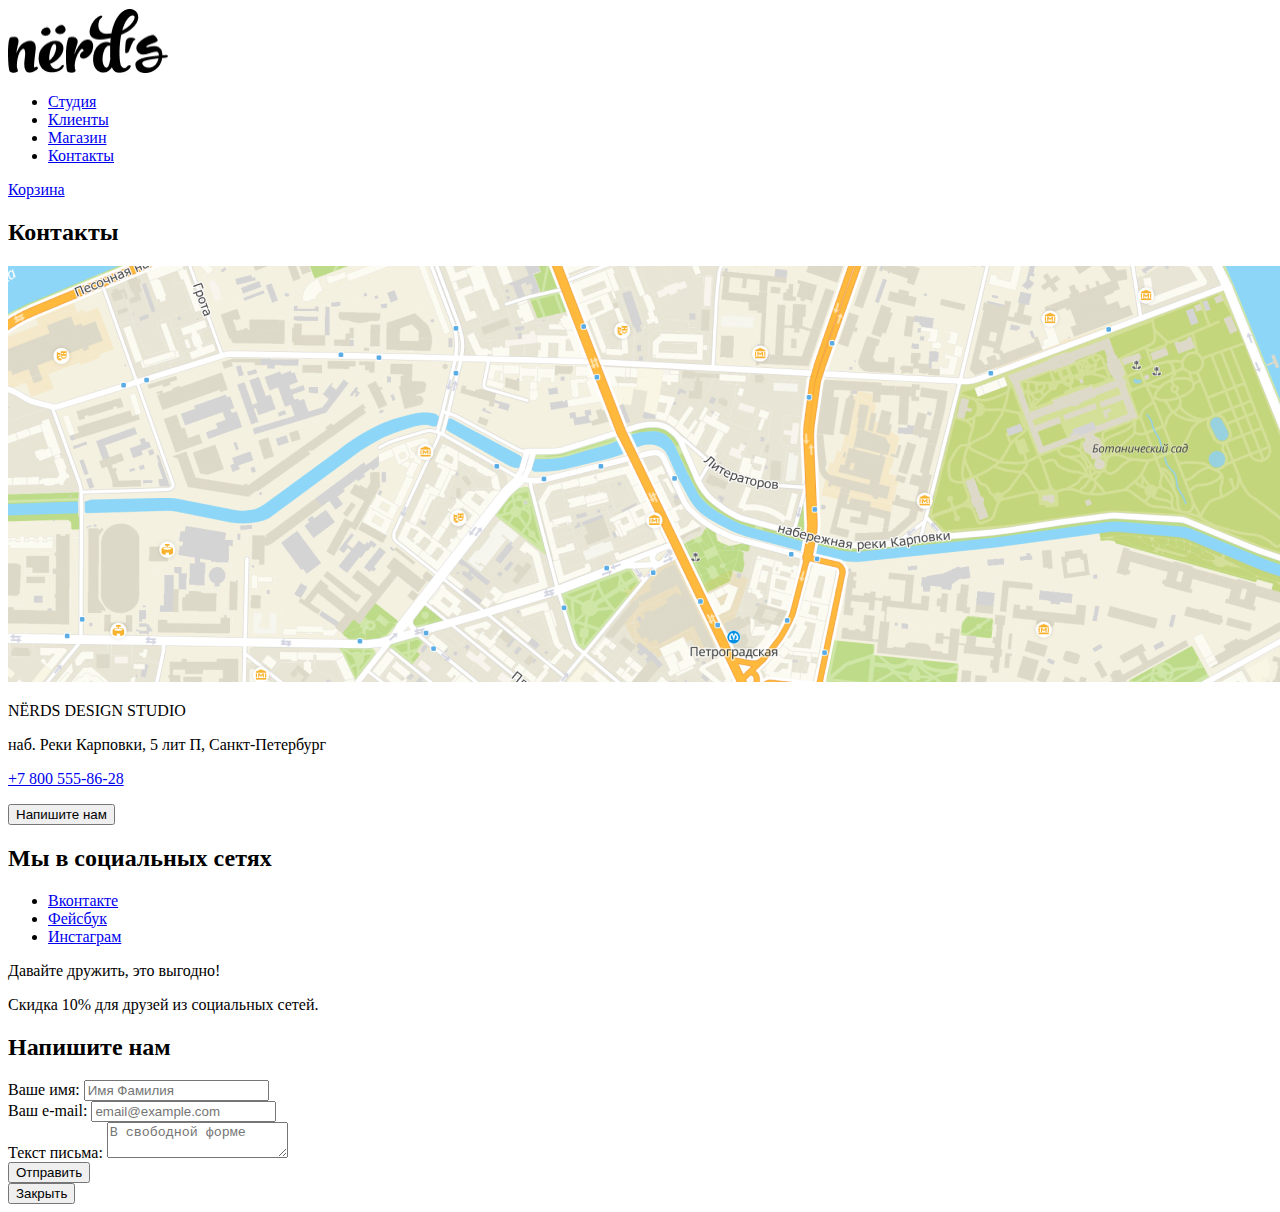
==== blank.html @ e8d6576e "Переделал разметку и графику для всех страниц" ====
<!DOCTYPE html>
<html lang="ru">

<head>
  <meta charset="utf-8">
  <title>Дизайн-студия «Нёрдс»</title>
  <link rel="icon" href="favicon.ico">
</head>

<body>

  <header>
    <nav>
      <a href="index.html">
        <img src="img/nerds-logo.png" width="160" height="65" alt="">
      </a>
      <ul>
        <li><a href="index.html">Студия</a></li>
        <li><a href="blank.html">Клиенты</a></li>
        <li><a href="catalog.html">Магазин</a></li>
        <li><a href="blank.html">Контакты</a></li>
      </ul>
      <a href="blank.html">Корзина</a>
    </nav>
  </header>

  <main>

  </main>

  <footer class="main-footer">

    <section>
      <h2>Контакты</h2>
      <!-- Здесь будет карта -->
      <img src="img/map.jpg" alt="" width="1440" height="416">
      <p>NЁRDS DESIGN STUDIO</p>
      <p>
        наб. Реки Карповки, 5 лит П, Санкт-Петербург
      </p>
      <p>
        <a href="tel:+78005558628">+7 800 555-86-28</a>
      </p>
      <button type="button">Напишите нам</button>
    </section>

    <section>
      <h2>Мы в социальных сетях</h2>
      <ul>
        <li>
          <a href="blank.html">Вконтакте</a>
        </li>
        <li>
          <a href="blank.html">Фейсбук</a>
        </li>
        <li>
          <a href="blank.html">Инстаграм</a>
        </li>
      </ul>
      <p>Давайте дружить, это выгодно!</p>
      <p>Скидка 10% для друзей из социальных сетей.</p>
    </section>
  </footer>

  <section>
    <h2>Напишите нам</h2>
    <form action="https://echo.htmlacademy.ru" method="post">
      <div>
        <label for="name">Ваше имя:</label>
        <input id="name" type="text" name="name" placeholder="Имя Фамилия">
      </div>
      <div>
        <label for="email">Ваш e-mail:</label>
        <input id="email" type="email" name="email" placeholder="email@example.com">
      </div>
      <div>
        <label for="message">Текст письма:</label>
        <textarea id="message" name="message" placeholder="В свободной форме"></textarea>
      </div>
      <button type="submit">Отправить</button>
    </form>
    <button type="button">Закрыть</button>
  </section>

</body>

</html>
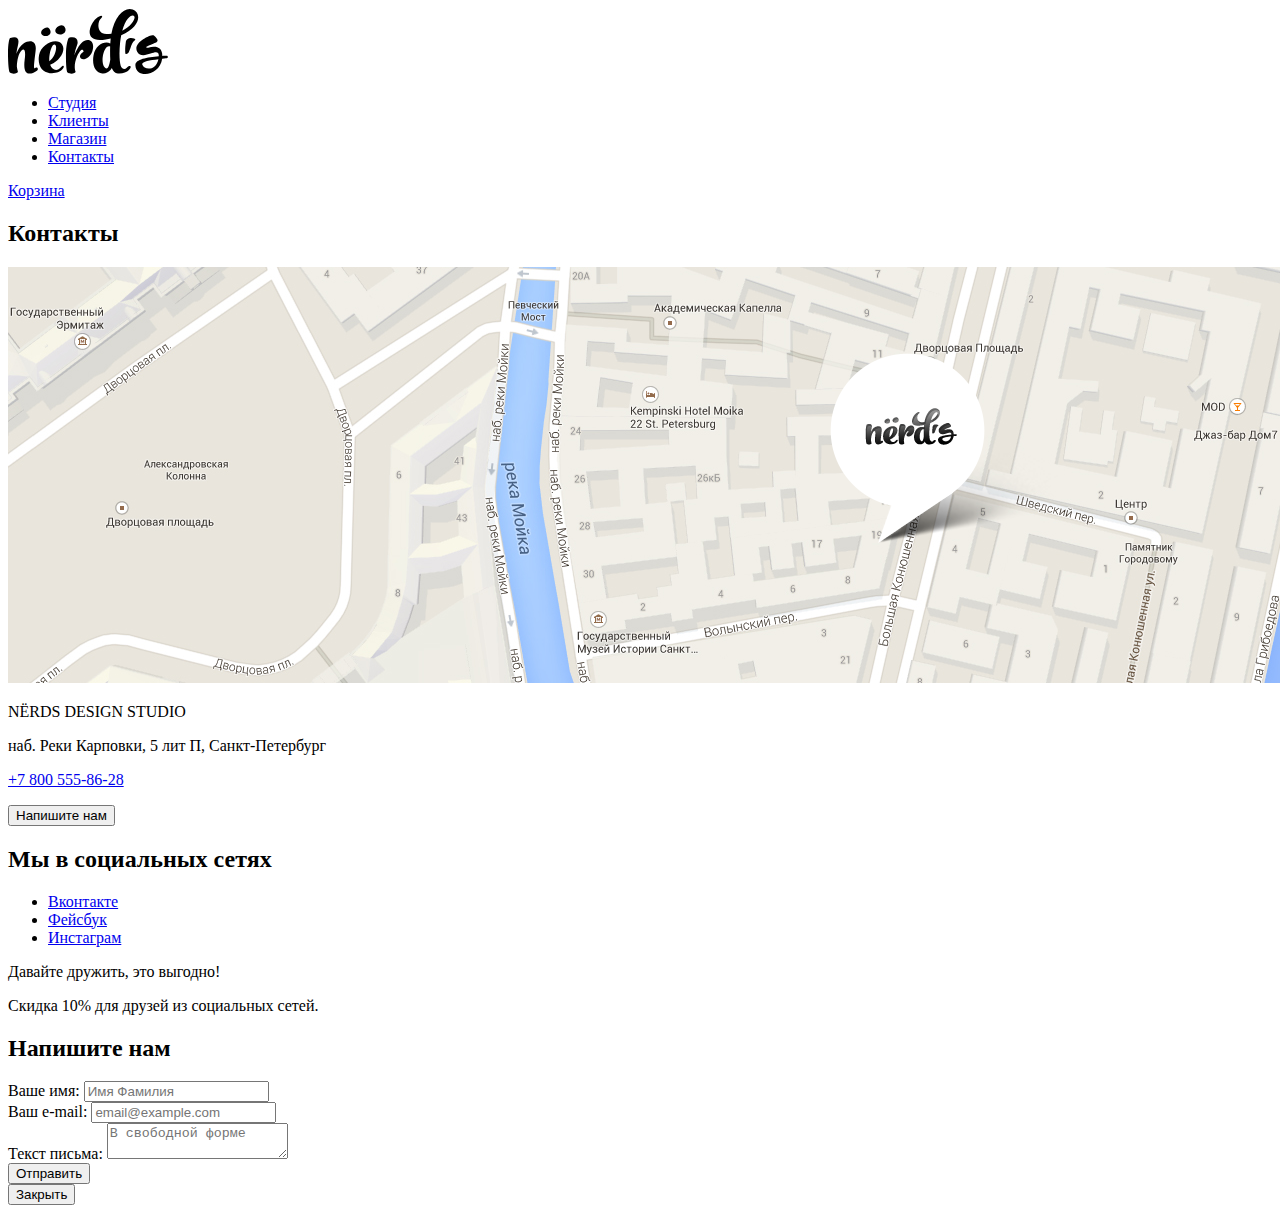
==== commit a82c8593: "Добавляет папки для картинок в разных форматах" ====
--- a/blank.html
+++ b/blank.html
@@ -5,6 +5,9 @@
   <meta charset="utf-8">
   <title>Дизайн-студия «Нёрдс»</title>
   <link rel="icon" href="favicon.ico">
+  <link rel="icon" href="img/favicons/icon.svg" type="image/svg+xml">
+  <link rel="apple-touch-icon" href="img/favicons/180.png">
+  <link rel="manifest" href="manifest.webmanifest">
 </head>
 
 <body>
@@ -12,7 +15,7 @@
   <header>
     <nav>
       <a href="index.html">
-        <img src="img/nerds-logo.png" width="160" height="65" alt="">
+        <img src="img/svg/nerds-logo.svg" width="160" height="66" alt="">
       </a>
       <ul>
         <li><a href="index.html">Студия</a></li>
@@ -33,7 +36,7 @@
     <section>
       <h2>Контакты</h2>
       <!-- Здесь будет карта -->
-      <img src="img/map.jpg" alt="" width="1440" height="416">
+      <img src="img/png/map.png" alt="" width="1440" height="416">
       <p>NЁRDS DESIGN STUDIO</p>
       <p>
         наб. Реки Карповки, 5 лит П, Санкт-Петербург
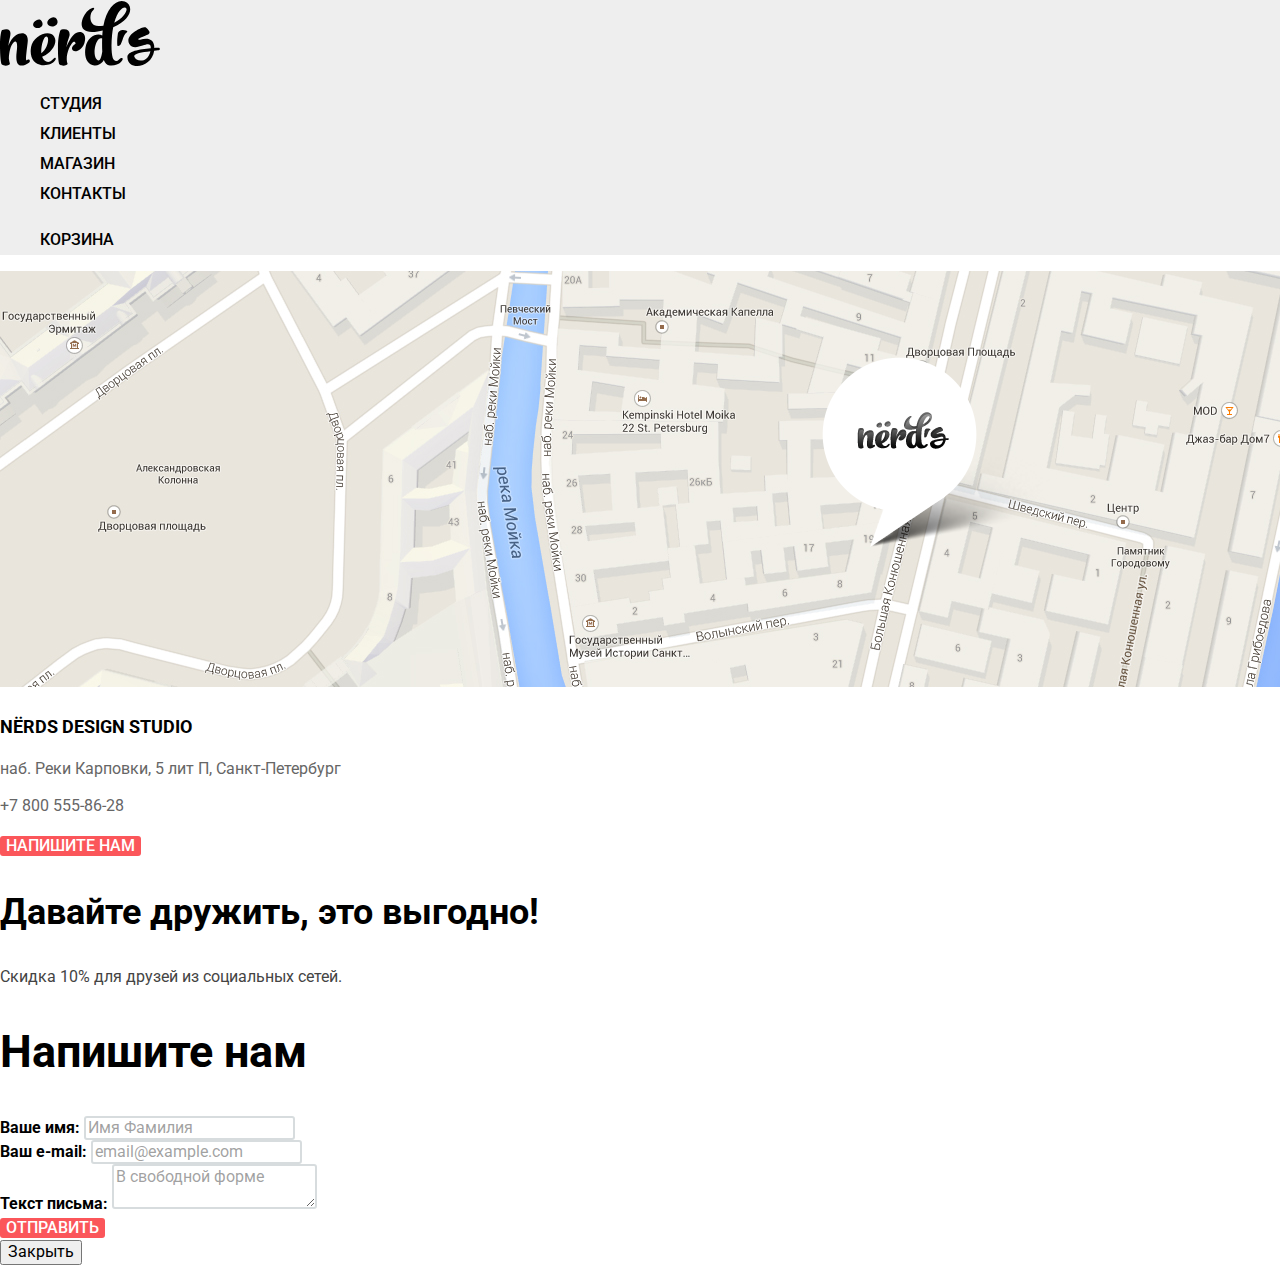
==== commit 49bae5aa: "Стилизует каталок и страницу ошибки" ====
--- a/blank.html
+++ b/blank.html
@@ -1,29 +1,35 @@
 <!DOCTYPE html>
-<html lang="ru">
+<html class="page" lang="ru">
 
 <head>
   <meta charset="utf-8">
   <title>Дизайн-студия «Нёрдс»</title>
+  <link href="https://fonts.googleapis.com/css2?family=Roboto:wght@400;500;700&display=swap" rel="stylesheet">
+  <link href="css/normalize.css" rel="stylesheet">
+  <link href="css/style.css" rel="stylesheet">
   <link rel="icon" href="favicon.ico">
   <link rel="icon" href="img/favicons/icon.svg" type="image/svg+xml">
   <link rel="apple-touch-icon" href="img/favicons/180.png">
   <link rel="manifest" href="manifest.webmanifest">
 </head>
 
-<body>
+<body class="page-body">
 
-  <header>
-    <nav>
-      <a href="index.html">
+  <header class="main-header">
+    <nav class="main-navigation">
+      <a class="main-header-logo">
         <img src="img/svg/nerds-logo.svg" width="160" height="66" alt="">
       </a>
-      <ul>
+      <ul class="site-navigation">
         <li><a href="index.html">Студия</a></li>
         <li><a href="blank.html">Клиенты</a></li>
         <li><a href="catalog.html">Магазин</a></li>
         <li><a href="blank.html">Контакты</a></li>
       </ul>
-      <a href="blank.html">Корзина</a>
+      <!-- Тут иконка для корзины -->
+      <ul class="user-navigation">
+        <li><a class="cart-icon" href="blank.html">Корзина</a></li>
+      </ul>
     </nav>
   </header>
 
@@ -31,58 +37,58 @@
 
   </main>
 
-  <footer class="main-footer">
+  <footer class="page-footer main-footer">
 
-    <section>
-      <h2>Контакты</h2>
+    <section class="contacts">
+      <h2 class="visually-hidden">Контакты</h2>
       <!-- Здесь будет карта -->
       <img src="img/png/map.png" alt="" width="1440" height="416">
-      <p>NЁRDS DESIGN STUDIO</p>
-      <p>
+      <p class="contacts-title">NЁRDS DESIGN STUDIO</p>
+      <p class="contacts-address">
         наб. Реки Карповки, 5 лит П, Санкт-Петербург
       </p>
       <p>
-        <a href="tel:+78005558628">+7 800 555-86-28</a>
+        <a class="contacts-phone" href="tel:+78005558628">+7 800 555-86-28</a>
       </p>
-      <button type="button">Напишите нам</button>
+      <button class="button" type="button">Напишите нам</button>
     </section>
 
-    <section>
-      <h2>Мы в социальных сетях</h2>
-      <ul>
+    <section class="social">
+      <h2 class="visually-hidden">Мы в социальных сетях</h2>
+      <ul class="social-list">
         <li>
-          <a href="blank.html">Вконтакте</a>
+          <a class="social-button" href="blank.html"><span class="visually-hidden">Вконтакте</span></a>
         </li>
         <li>
-          <a href="blank.html">Фейсбук</a>
+          <a class="social-button" href="blank.html"><span class="visually-hidden">Фейсбук</span></a>
         </li>
         <li>
-          <a href="blank.html">Инстаграм</a>
+          <a class="social-button" href="blank.html"><span class="visually-hidden">Инстаграм</span></a>
         </li>
       </ul>
-      <p>Давайте дружить, это выгодно!</p>
-      <p>Скидка 10% для друзей из социальных сетей.</p>
+      <p class="social-title">Давайте дружить, это выгодно!</p>
+      <p class="social-text">Скидка 10% для друзей из социальных сетей.</p>
     </section>
   </footer>
 
-  <section>
+  <section class="modal">
     <h2>Напишите нам</h2>
-    <form action="https://echo.htmlacademy.ru" method="post">
-      <div>
+    <form class="modal-form" action="https://echo.htmlacademy.ru" method="post">
+      <div class="modal-item">
         <label for="name">Ваше имя:</label>
         <input id="name" type="text" name="name" placeholder="Имя Фамилия">
       </div>
-      <div>
+      <div class="modal-item">
         <label for="email">Ваш e-mail:</label>
         <input id="email" type="email" name="email" placeholder="email@example.com">
       </div>
-      <div>
+      <div class="modal-item">
         <label for="message">Текст письма:</label>
         <textarea id="message" name="message" placeholder="В свободной форме"></textarea>
       </div>
-      <button type="submit">Отправить</button>
+      <button class="button" type="submit">Отправить</button>
     </form>
-    <button type="button">Закрыть</button>
+    <button class="modal-close" type="button">Закрыть</button>
   </section>
 
 </body>
--- a/css/style.css
+++ b/css/style.css
@@ -0,0 +1,493 @@
+/* Variables */
+
+:root {
+  --basic-black: rgba(0, 0, 0, 1);
+  --active-black: rgba(0, 0, 0, 0.3);
+  --hover-black: rgba(0, 0, 0, 0.6);
+  --basic-white: rgba(255, 255, 255, 1);
+  --active-white: rgba(255, 255, 255, 0.3);
+  --active-white2: rgba(0, 0, 0, 0.0001);
+  --basic-grey: rgba(238, 238, 238, 1);
+  --grey-shadow: rgba(0, 1, 1, 0.1);
+  --grey-extra-dark: rgba(40, 49, 54, 1);
+  --disabled-grey: rgba(40, 49, 54, 0.3);
+  --grey-dark: rgba(68, 68, 68, 1);
+  --grey-dark-hover: rgba(68, 68, 68, 0.5);
+  --grey-dark-catalog: rgba(77, 77, 77, 1);
+  --grey-contacts: rgba(102, 102, 102, 1);
+  --grey-social: rgba(225, 225, 225, 1);
+  --focus-grey: rgba(223, 223, 223, 1);
+  --active-grey: rgba(213, 213, 213, 1);
+  --current-grey: rgba(219, 219, 219, 1);
+  --input-grey: rgba(215, 220, 222, 1);
+  --input-hover: rgba(180, 185, 187, 1);
+  --basic-red: rgba(251, 86, 90, 1);
+  --focus-red: rgba(231, 66, 70, 1);
+  --active-red: rgba(215, 55, 59, 1);
+  --basic-green: rgba(0, 202, 116, 1);
+  --focus-green: rgba(0, 188, 108, 1);
+  --active-green: rgba(0, 170, 98, 1);
+  --basic-yellow: rgba(239, 200, 73, 1);
+  --focus-yellow: rgba(234, 181, 52, 1);
+  --active-yellow: rgba(229, 167, 34, 1);
+}
+
+/* Global */
+
+body {
+  min-width: 1440px;
+  margin: 0;
+  padding: 0;
+  font-family: "Roboto", "Arial", "Helvetica Neue", "Nimbus Sans", "Ubuntu", sans-serif;
+  font-weight: 400;
+  font-size: 16px;
+  line-height: 24px;
+  color: var(--grey-extra-dark);
+  background-color: var(--basic-white);
+}
+
+a {
+  text-decoration: none;
+}
+
+img {
+  max-width: 100%;
+  height: auto;
+}
+
+.visually-hidden {
+  position: absolute;
+  width: 1px;
+  height: 1px;
+  margin: -1px;
+  border: 0;
+  padding: 0;
+  white-space: nowrap;
+  clip-path: inset(100%);
+  clip: rect(0 0 0 0);
+  overflow: hidden;
+}
+
+/* Buttons */
+
+.button {
+  font: inherit;
+  font-weight: 500;
+  line-height: 18px;
+  text-align: center;
+  color: var(--basic-white);
+  text-transform: uppercase;
+
+  background-color: var(--basic-red);
+  border: none;
+  border-radius: 3px;
+}
+
+.button:hover,
+.button:focus {
+  background-color: var(--focus-red);
+}
+
+.button:active {
+  color: var(--active-white);
+  box-shadow: inset 0px 3px 0px var(--grey-shadow);
+  background-color: var(--active-red);
+}
+
+/* Header */
+
+.main-header {
+  background-color: var(--basic-grey);
+}
+
+/* Main navigation */
+
+.site-navigation,
+.user-navigation {
+  list-style: none;
+}
+
+.site-navigation a,
+.user-navigation a {
+  font-weight: 500;
+  line-height: 30px;
+  color: var(--basic-black);
+  text-transform: uppercase;
+}
+
+.site-navigation a[href]:hover,
+.site-navigation a[href]:focus,
+.user-navigation a[href]:hover,
+.user-navigation a[href]:focus {
+  color: var(--basic-red);
+}
+
+.site-navigation a[href]:active,
+.user-navigation a[href]:active {
+  color: var(--active-black);
+}
+
+.site-navigation-current a:not([href]),
+.user-navigation-current a:not([href]) {
+  color: var(--basic-black);
+}
+
+/* Slider */
+
+.slider-list {
+  list-style: none;
+}
+
+.slider-item h3 {
+  font-weight: 500;
+  font-size: 55px;
+  line-height: 55px;
+  color: var(--basic-black);
+}
+
+.slider-item p {
+  color: var(--grey-extra-dark);
+}
+
+/* End of Header */
+
+/* Main-Index */
+/* Services */
+
+.services-list {
+  list-style: none;
+}
+
+.services-item h3 {
+  font-weight: 700;
+  font-size: 24px;
+  line-height: 30px;
+  text-transform: uppercase;
+  color: var(--basic-black);
+}
+
+.button-green {
+  background-color: var(--basic-green);
+}
+
+.button-green:hover,
+.button-green:focus {
+  background-color: var(--focus-green);
+}
+
+.button-green:active {
+  background-color: var(--active-green);
+}
+
+.button-yellow {
+  background-color: var(--basic-yellow);
+}
+
+.button-yellow:hover,
+.button-yellow:focus {
+  background-color: var(--focus-yellow);
+}
+
+.button-yellow:active {
+  background-color: var(--active-yellow);
+}
+
+/* About-us */
+
+.about-us-title {
+  font-weight: 500;
+  font-size: 45px;
+  line-height: 45px;
+  color: var(--basic-black);
+}
+
+.about-us-list-title {
+  font-weight: 700;
+  text-transform: uppercase;
+}
+
+.about-us-list {
+  list-style: none;
+}
+
+.about-us-table caption {
+  font-weight: 700;
+  color: var(--basic-black);
+  text-transform: uppercase;
+}
+
+.about-us-table td {
+  font-weight: 700;
+  font-size: 45px;
+  line-height: 64px;
+  color: var(--basic-black);
+}
+
+.about-us-table sup {
+  font-weight: 700;
+  font-size: 26px;
+  line-height: 40px;
+  color: var(--basic-black);
+}
+
+.about-us-table th {
+  font-weight: 400;
+  line-height: 18px;
+}
+
+/* Partners */
+
+.partners-list {
+  list-style: none;
+}
+
+/* End of Main-Index */
+
+/* Main-Catalog */
+/* Button-Catalog */
+
+.button-catalog {
+  color: var(--basic-black);
+  background-color: var(--basic-grey);
+}
+
+.button-catalog:hover,
+.button-catalog:focus {
+  color: var(--basic-black);
+  background-color: var(--focus-grey);
+}
+
+.button-catalog:active {
+  color: var(--active-black);
+  background-color: var(--active-grey);
+  box-shadow: inset 0px 3px 0px rgba(0, 1, 1, 0.1);
+}
+
+/* Title-Catalog */
+
+.title-catalog {
+  font-weight: 500;
+  font-size: 55px;
+  line-height: 55px;
+  color: var(--basic-black);
+}
+
+/* Filter */
+
+.filter-form fieldset {
+  border: none;
+}
+
+.filter legend,
+.sorting,
+.templates-item h3 {
+  font-weight: 700;
+  font-size: 18px;
+  line-height: 30px;
+  color: var(--basic-black);
+  text-transform: uppercase;
+}
+
+.grid-list,
+.features-list {
+  list-style: none;
+}
+
+.filter-price label {
+  line-height: 22px;
+  text-transform: uppercase;
+}
+
+.filter-price input[type="number"]::-webkit-outer-spin-button,
+.filter-price input[type="number"]::-webkit-inner-spin-button {
+    -webkit-appearance: none;
+}
+
+.filter-price input[type="number"],
+.filter-price input[type="number"]:hover,
+.filter-price input[type="number"]:focus {
+    -moz-appearance: textfield;
+}
+
+.filter-price input,
+.filter-price input:hover,
+.filter-price input:focus {
+  outline: none;
+  border: none;
+  background-color: var(--basic-grey);
+  border-radius: 3px;
+}
+
+.filter-price input[value] {
+  font-size: 16px;
+  line-height: 22px;
+  text-align: center;
+  color: var(--grey-extra-dark);
+}
+
+/* Filter-grid Filter-features */
+
+.grid-list-item label,
+.features-list-item label {
+  line-height: 20px;
+  color: var(--grey-extra-dark);
+}
+
+.grid-list-item label:disabled,
+.features-list-item label:disabled {
+  color: var(--disabled-grey);
+}
+
+/* Templates */
+/* Sorting */
+
+.sorting-list {
+  list-style: none;
+}
+
+.sorting-list a {
+  font-size: 14px;
+  line-height: 18px;
+  color: var(--active-black);
+  text-transform: uppercase;
+}
+
+.sorting-list a[href]:hover,
+.sorting-list a[href]:focus {
+  color: var(--hover-black);
+}
+
+.sorting-list a[href]:active,
+.sorting-list-current a:not([href]) {
+  color: var(--basic-black);
+}
+
+/* Templates-list */
+
+.templates-list {
+  list-style: none;
+}
+
+.templates-item-description {
+  line-height: 18px;
+  color: var(--grey-contacts);
+}
+
+/* Pagination */
+
+.pagination-list {
+  list-style: none;
+}
+
+.button-pagination-current a:not([href]) {
+  border: 3px solid var(--current-grey);
+  background-color: var(--active-white2);
+}
+
+/* End of Main-Catalog */
+
+/* Footer */
+/* Contacts */
+
+.contacts-title {
+  font-weight: 700;
+  font-size: 18px;
+  line-height: 30px;
+  color: var(--basic-black);
+  text-transform: uppercase;
+}
+
+.contacts-address,
+.contacts-phone {
+  line-height: 18px;
+  color: var(--grey-contacts);
+}
+
+/* Social */
+
+.social-list {
+  list-style: none;
+}
+
+.social-title {
+  font-weight: 700;
+  font-size: 36px;
+  line-height: 36px;
+  color: var(--basic-black);
+}
+
+.social-text {
+  line-height: 22px;
+  color: var(--grey-dark);
+}
+
+/* End of Footer */
+
+/* Modal */
+
+.modal {
+  color: var(--basic-black);
+}
+
+.modal h2 {
+  font-weight: 700;
+  font-size: 45px;
+  line-height: 53px;
+}
+
+.modal-item label {
+  font-weight: 700;
+  line-height: 24px;
+}
+
+.modal-item input,
+.modal-item textarea {
+  border: 2px solid var(--input-grey);
+  border-radius: 3px;
+}
+
+.modal-item input::placeholder,
+.modal-item textarea::placeholder {
+  color: var(--grey-dark-hover);
+  opacity: 1;
+}
+
+/* Hover */
+
+.modal-item input:hover,
+.modal-item textarea:hover {
+  border: 2px solid var(--input-hover);
+  border-radius: 3px;
+}
+
+.modal-item input:hover::placeholder,
+.modal-item textarea:hover::placeholder {
+  color: var(--grey-dark-hover);
+  opacity: 1;
+}
+
+/* Focus */
+
+.modal-item input:focus,
+.modal-item textarea:focus {
+  outline: none;
+  border: 2px solid var(--basic-black);
+  border-radius: 3px;
+  color: var(--grey-dark);
+}
+
+.modal-item input:focus::placeholder,
+.modal-item textarea:focus::placeholder {
+  color: transparent;
+  opacity: 1;
+}
+
+/* Invalid */
+
+.modal-item input:invalid {
+  color: var(--focus-red);
+
+  border-color: var(--focus-red);
+}
+
+/* End of Modal */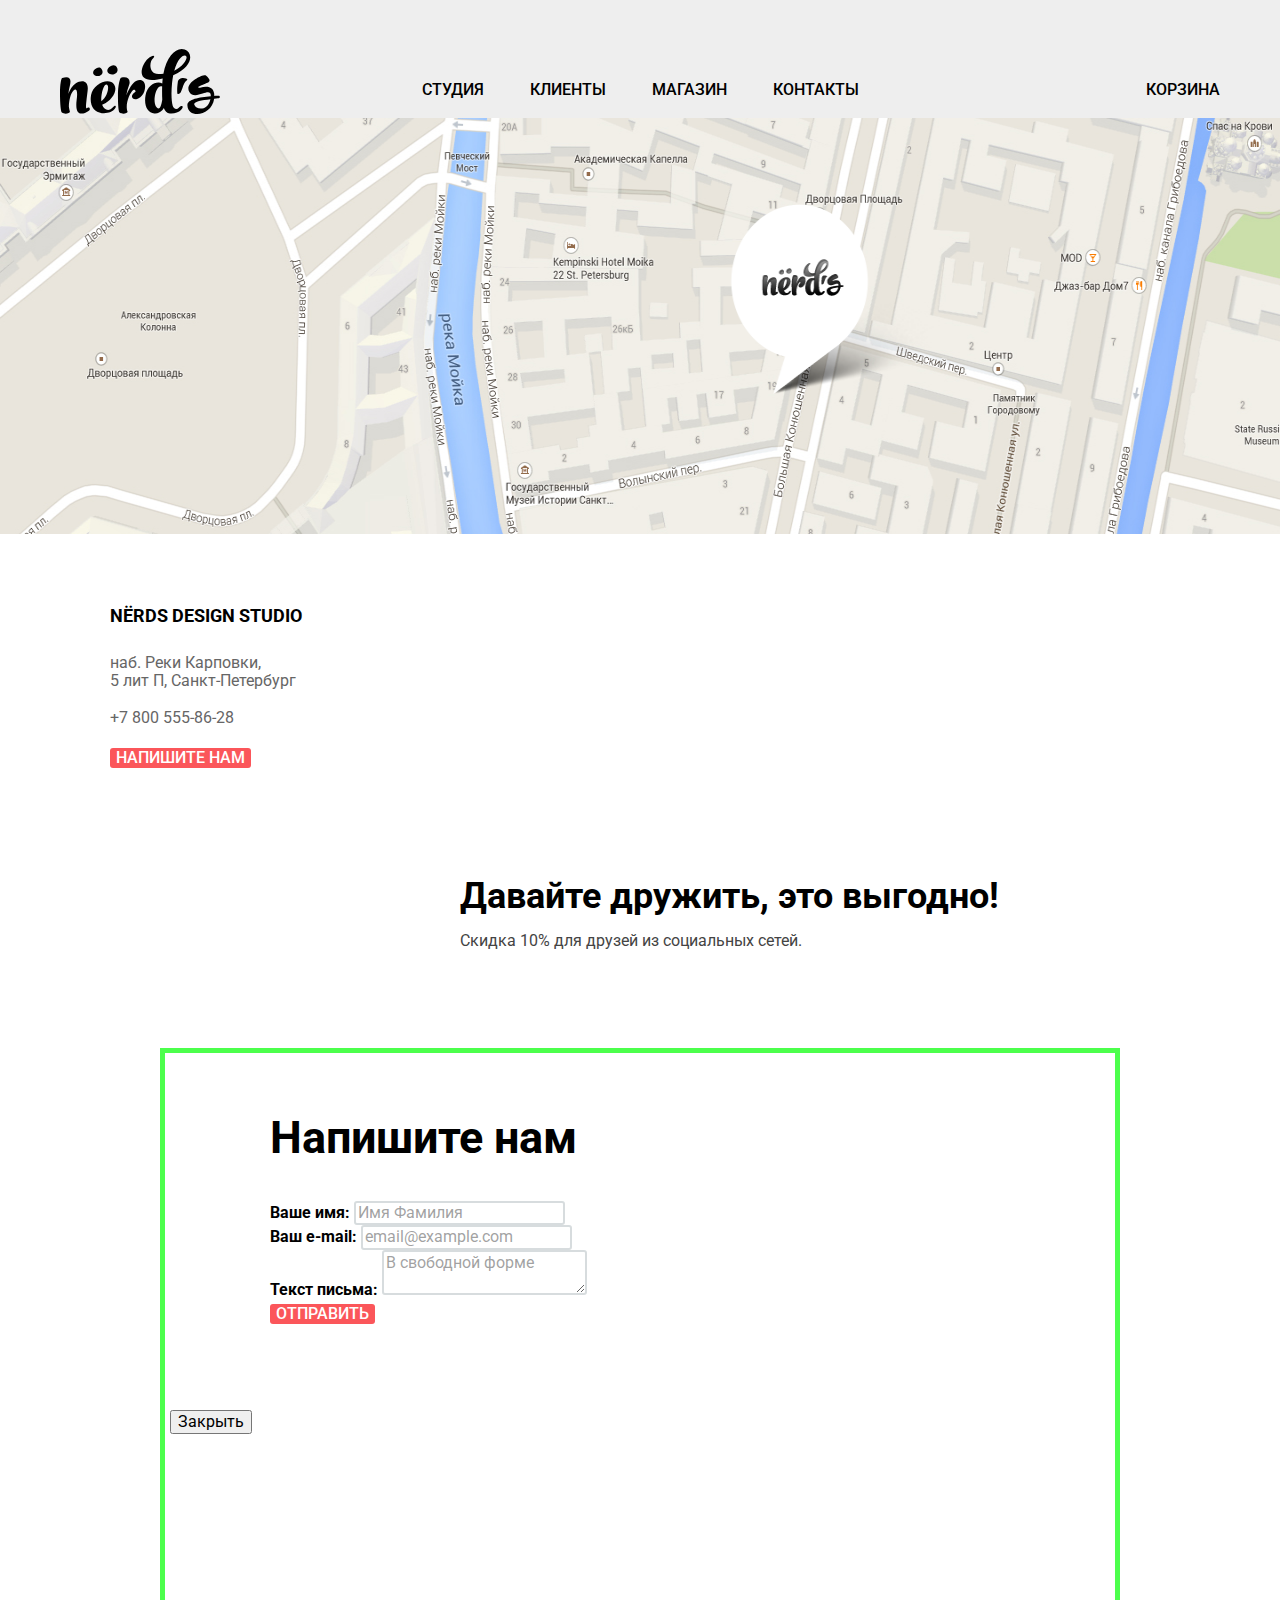
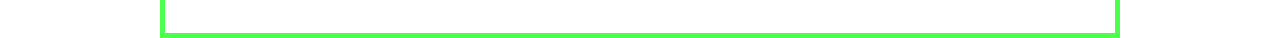
==== commit 83013d7b: "Добавляет сетку на гридах" ====
--- a/blank.html
+++ b/blank.html
@@ -16,14 +16,15 @@
 <body class="page-body">
 
   <header class="main-header">
-    <nav class="main-navigation">
+
+    <nav class="main-navigation center">
       <a class="main-header-logo">
         <img src="img/svg/nerds-logo.svg" width="160" height="66" alt="">
       </a>
       <ul class="site-navigation">
         <li><a href="index.html">Студия</a></li>
         <li><a href="blank.html">Клиенты</a></li>
-        <li><a href="catalog.html">Магазин</a></li>
+        <li class="site-navigation-current"><a href="catalog.html">Магазин</a></li>
         <li><a href="blank.html">Контакты</a></li>
       </ul>
       <!-- Тут иконка для корзины -->
@@ -31,6 +32,7 @@
         <li><a class="cart-icon" href="blank.html">Корзина</a></li>
       </ul>
     </nav>
+
   </header>
 
   <main>
@@ -43,35 +45,43 @@
       <h2 class="visually-hidden">Контакты</h2>
       <!-- Здесь будет карта -->
       <img src="img/png/map.png" alt="" width="1440" height="416">
-      <p class="contacts-title">NЁRDS DESIGN STUDIO</p>
-      <p class="contacts-address">
-        наб. Реки Карповки, 5 лит П, Санкт-Петербург
-      </p>
-      <p>
-        <a class="contacts-phone" href="tel:+78005558628">+7 800 555-86-28</a>
-      </p>
-      <button class="button" type="button">Напишите нам</button>
+      <div class="center">
+        <div class="contacts-info">
+          <p class="contacts-title">NЁRDS DESIGN STUDIO</p>
+          <p class="contacts-address">
+            наб. Реки Карповки,<br>5 лит П, Санкт-Петербург
+          </p>
+          <p>
+            <a class="contacts-phone" href="tel:+78005558628">+7 800 555-86-28</a>
+          </p>
+          <button class="button" type="button">Напишите нам</button>
+        </div>
+      </div>
     </section>
 
-    <section class="social">
+    <section class="social center">
       <h2 class="visually-hidden">Мы в социальных сетях</h2>
-      <ul class="social-list">
-        <li>
-          <a class="social-button" href="blank.html"><span class="visually-hidden">Вконтакте</span></a>
-        </li>
-        <li>
-          <a class="social-button" href="blank.html"><span class="visually-hidden">Фейсбук</span></a>
-        </li>
-        <li>
-          <a class="social-button" href="blank.html"><span class="visually-hidden">Инстаграм</span></a>
-        </li>
-      </ul>
-      <p class="social-title">Давайте дружить, это выгодно!</p>
-      <p class="social-text">Скидка 10% для друзей из социальных сетей.</p>
+      <div class="social-network">
+        <ul class="social-list">
+          <li>
+            <a class="social-button" href="blank.html"><span class="visually-hidden">Вконтакте</span></a>
+          </li>
+          <li>
+            <a class="social-button" href="blank.html"><span class="visually-hidden">Фейсбук</span></a>
+          </li>
+          <li>
+            <a class="social-button" href="blank.html"><span class="visually-hidden">Инстаграм</span></a>
+          </li>
+        </ul>
+      </div>
+      <div class="social-info">
+        <p class="social-title">Давайте дружить, это выгодно!</p>
+        <p class="social-text">Скидка 10% для друзей из социальных сетей.</p>
+      </div>
     </section>
   </footer>
 
-  <section class="modal">
+  <section class="modal center">
     <h2>Напишите нам</h2>
     <form class="modal-form" action="https://echo.htmlacademy.ru" method="post">
       <div class="modal-item">
--- a/css/style.css
+++ b/css/style.css
@@ -35,7 +35,7 @@
 /* Global */
 
 body {
-  min-width: 1440px;
+  min-width: 1160px;
   margin: 0;
   padding: 0;
   font-family: "Roboto", "Arial", "Helvetica Neue", "Nimbus Sans", "Ubuntu", sans-serif;
@@ -44,6 +44,11 @@
   line-height: 24px;
   color: var(--grey-extra-dark);
   background-color: var(--basic-white);
+
+  min-height: 100%;
+  display: grid;
+  grid-template-rows:
+    min-content 1fr min-content;
 }
 
 a {
@@ -51,9 +56,23 @@
 }
 
 img {
-  max-width: 100%;
+  width: 100%;
   height: auto;
 }
+
+.page {
+  height: 100%;
+}
+
+/* Center */
+
+.center {
+  width: 1160px;
+  margin: 0 auto;
+  padding: 0 10px;
+}
+
+/* Visually-idden */
 
 .visually-hidden {
   position: absolute;
@@ -102,8 +121,28 @@
 
 /* Main navigation */
 
+.main-navigation {
+  display: grid;
+  grid-template-columns: 160px 1fr 160px;
+  height: 70px;
+  margin-top: 48px;
+}
+
+.site-navigation {
+  justify-self: center;
+  display: grid;
+  grid-template-columns: repeat(4, min-content);
+  column-gap: 46px;
+}
+
+.user-navigation {
+  justify-self: right;
+}
+
 .site-navigation,
 .user-navigation {
+  margin: 0;
+  padding: 0;
   list-style: none;
 }
 
@@ -113,6 +152,13 @@
   line-height: 30px;
   color: var(--basic-black);
   text-transform: uppercase;
+  display: inline-block;
+  padding-top: 27px;
+}
+
+.site-navigation-current a {
+  padding-bottom: 13px;
+  border-bottom: 2px solid var(--basic-red);
 }
 
 .site-navigation a[href]:hover,
@@ -135,7 +181,15 @@
 /* Slider */
 
 .slider-list {
-  list-style: none;
+  margin: 0;
+  padding: 0;
+  list-style: none;
+}
+
+.slider-item {
+  box-sizing: border-box;
+  width: 1157px;
+  height: 431px;
 }
 
 .slider-item h3 {
@@ -143,10 +197,14 @@
   font-size: 55px;
   line-height: 55px;
   color: var(--basic-black);
+  width: 520px;
+  margin-bottom: 37px;
 }
 
 .slider-item p {
   color: var(--grey-extra-dark);
+  width: 416px;
+  margin-bottom: 26px;
 }
 
 /* End of Header */
@@ -154,8 +212,27 @@
 /* Main-Index */
 /* Services */
 
+.services {
+  box-sizing: border-box;
+  height: 509px;
+  border-bottom: 2px solid var(--basic-grey);
+  padding: 80px 0;
+}
+
 .services-list {
-  list-style: none;
+  display: grid;
+  grid-template-columns: 1fr 1fr 1fr;
+  column-gap: 40px;
+  margin: 0;
+  padding: 0;
+  list-style: none;
+}
+
+.services-item img {
+  display: block;
+  width: 300px;
+  height: 146px;
+  margin-bottom: 25px;
 }
 
 .services-item h3 {
@@ -164,6 +241,11 @@
   line-height: 30px;
   text-transform: uppercase;
   color: var(--basic-black);
+  margin-bottom: 16px;
+}
+
+.services-item p {
+  margin-bottom: 25px;
 }
 
 .button-green {
@@ -193,27 +275,72 @@
 }
 
 /* About-us */
+
+.about-us {
+  display: grid;
+  grid-template-columns: 2fr 1fr;
+
+  box-sizing: border-box;
+  height: 527px;
+  border-bottom: 2px solid var(--basic-grey);
+  padding: 39px 0 73px;
+}
+
+.about-us-description {
+  box-sizing: border-box;
+}
+
+.about-us-statistics {
+  box-sizing: border-box;
+  width: 360px;
+  justify-self: right;
+}
 
 .about-us-title {
   font-weight: 500;
   font-size: 45px;
   line-height: 45px;
   color: var(--basic-black);
+  padding: 0;
+  margin-top: 34px;
+  margin-bottom: 33px;
+}
+
+.about-us-text {
+  width: 646px;
+  margin-bottom: 40px;
 }
 
 .about-us-list-title {
   font-weight: 700;
   text-transform: uppercase;
+  margin-bottom: 23px;
 }
 
 .about-us-list {
-  list-style: none;
+  margin: 0;
+  padding: 0;
+  list-style: none;
+}
+
+.about-us-statistics img {
+  margin-bottom: 30px;
+}
+
+.about-us-table {
+  border-collapse: collapse;
+  padding: 0;
+  margin: 0;
+  width: 357px;
+  text-align: left;
 }
 
 .about-us-table caption {
   font-weight: 700;
   color: var(--basic-black);
   text-transform: uppercase;
+  padding-bottom: 31px;
+  padding-left: 5px;
 }
 
 .about-us-table td {
@@ -221,24 +348,88 @@
   font-size: 45px;
   line-height: 64px;
   color: var(--basic-black);
+  width: 119px;
+  height: 64px;
 }
 
 .about-us-table sup {
   font-weight: 700;
   font-size: 26px;
   line-height: 40px;
+  top: -16px;
   color: var(--basic-black);
 }
 
 .about-us-table th {
   font-weight: 400;
   line-height: 18px;
+  padding-top: 9px;
 }
 
 /* Partners */
 
+.partners {
+  box-sizing: border-box;
+  height: 182px;
+  border-bottom: 2px solid var(--basic-grey);
+  margin-bottom: 80px;
+}
+
 .partners-list {
-  list-style: none;
+  display: grid;
+  grid-template-columns: 1fr 1fr 1fr 1fr;
+  column-gap: 40px;
+  list-style: none;
+  margin: 0;
+  padding: 0;
+  height: 184px;
+  justify-items: center;
+}
+
+.partners-list-item {
+  position: relative;
+}
+
+.partners-list-item::after {
+  content: "";
+  position: absolute;
+  top: 64px;
+  right: -50px;
+  height: 52px;
+  width: 2px;
+  background: var(--basic-grey);
+}
+
+.logo-borodinski::after {
+  right: -45px;
+}
+
+.logo-pink::after {
+  right: -57px;
+}
+
+.logo-mishka::after {
+  display: none;
+}
+
+.partners-list-item img {
+  width: auto;
+}
+
+.logo-htmlacademy img {
+  padding-top: 63px;
+}
+
+.logo-borodinski img {
+  padding-top: 46px;
+}
+
+.logo-pink img {
+  padding-top: 65px;
+}
+
+.logo-mishka img {
+  padding-top: 52px;
 }
 
 /* End of Main-Index */
@@ -270,12 +461,26 @@
   font-size: 55px;
   line-height: 55px;
   color: var(--basic-black);
+  text-align: center;
+  margin: 0;
+  padding-top: 73px;
+  padding-bottom: 109px;
+}
+
+/* Page-Catalog */
+
+.page-catalog {
+  display: grid;
+  grid-template-columns: 260px 1fr;
+  padding-top: 55px;
 }
 
 /* Filter */
 
 .filter-form fieldset {
   border: none;
+  margin: 0;
+  padding: 0;
 }
 
 .filter legend,
@@ -288,8 +493,23 @@
   text-transform: uppercase;
 }
 
+.filter-price legend,
+.sorting {
+  margin: 0;
+  padding: 0;
+}
+
+.filter-grid legend,
+.filter-features legend {
+  margin: 0;
+  margin-bottom: 13px;
+  padding: 0;
+}
+
 .grid-list,
 .features-list {
+  margin: 0;
+  padding: 0;
   list-style: none;
 }
 
@@ -300,13 +520,13 @@
 
 .filter-price input[type="number"]::-webkit-outer-spin-button,
 .filter-price input[type="number"]::-webkit-inner-spin-button {
-    -webkit-appearance: none;
+  -webkit-appearance: none;
 }
 
 .filter-price input[type="number"],
 .filter-price input[type="number"]:hover,
 .filter-price input[type="number"]:focus {
-    -moz-appearance: textfield;
+  -moz-appearance: textfield;
 }
 
 .filter-price input,
@@ -327,6 +547,12 @@
 
 /* Filter-grid Filter-features */
 
+.grid-list li,
+.features-list li {
+  padding-bottom: 16px;
+  padding-left: 36px;
+}
+
 .grid-list-item label,
 .features-list-item label {
   line-height: 20px;
@@ -341,7 +567,13 @@
 /* Templates */
 /* Sorting */
 
+.templates {
+  margin-left: 141px;
+}
+
 .sorting-list {
+  margin: 0;
+  padding: 0;
   list-style: none;
 }
 
@@ -365,12 +597,38 @@
 /* Templates-list */
 
 .templates-list {
-  list-style: none;
+  margin: 0;
+  padding: 0;
+  list-style: none;
+
+  display: grid;
+  grid-template-columns: repeat(2, 1fr);
+  column-gap: 40px;
+  grid-template-rows: repeat(3, 1fr);
+  row-gap: 30px;
 }
 
 .templates-item-description {
+  text-align: center;
+}
+
+.templates-item-description h3 {
+  margin-bottom: 12px;
+}
+
+.templates-item-description h3:hover,
+.templates-item-description h3:focus {
+  color: var(--basic-red);
+}
+
+.templates-item-description h3:active {
+  color: var(--basic-grey);
+}
+
+.templates-item-text {
   line-height: 18px;
   color: var(--grey-contacts);
+  margin-bottom: 32px;
 }
 
 /* Pagination */
@@ -389,12 +647,26 @@
 /* Footer */
 /* Contacts */
 
+.contacts img {
+  display: block;
+  margin: 0 auto;
+  height: 416px;
+}
+
+.contacts-info {
+  box-sizing: border-box;
+  width: 319px;
+  height: 308px;
+  padding: 49px 50px 47px;
+}
+
 .contacts-title {
   font-weight: 700;
   font-size: 18px;
   line-height: 30px;
   color: var(--basic-black);
   text-transform: uppercase;
+  margin-bottom: 23px;
 }
 
 .contacts-address,
@@ -405,7 +677,17 @@
 
 /* Social */
 
+.social {
+  display: grid;
+  grid-template-columns: 260px 1fr;
+  column-gap: 140px;
+  margin-bottom: 80px;
+}
+
 .social-list {
+  box-sizing: border-box;
+  margin: 0;
+  padding: 0;
   list-style: none;
 }
 
@@ -414,6 +696,7 @@
   font-size: 36px;
   line-height: 36px;
   color: var(--basic-black);
+  margin-bottom: 10px;
 }
 
 .social-text {
@@ -426,18 +709,31 @@
 /* Modal */
 
 .modal {
-  color: var(--basic-black);
+  box-sizing: border-box;
+  width: 960px;
+  height: 590px;
+  color: var(--basic-black);
+  outline: 5px solid rgba(0, 255, 0, 0.7);
+  outline-offset: -5px;
 }
 
 .modal h2 {
   font-weight: 700;
   font-size: 45px;
   line-height: 53px;
+  margin-top: 63px;
+  margin-left: 100px;
+  margin-bottom: 37px;
+}
+
+.modal-form {
+  margin: 37px 99px 84px 100px;
 }
 
 .modal-item label {
   font-weight: 700;
   line-height: 24px;
+  margin-bottom: 9px;
 }
 
 .modal-item input,
